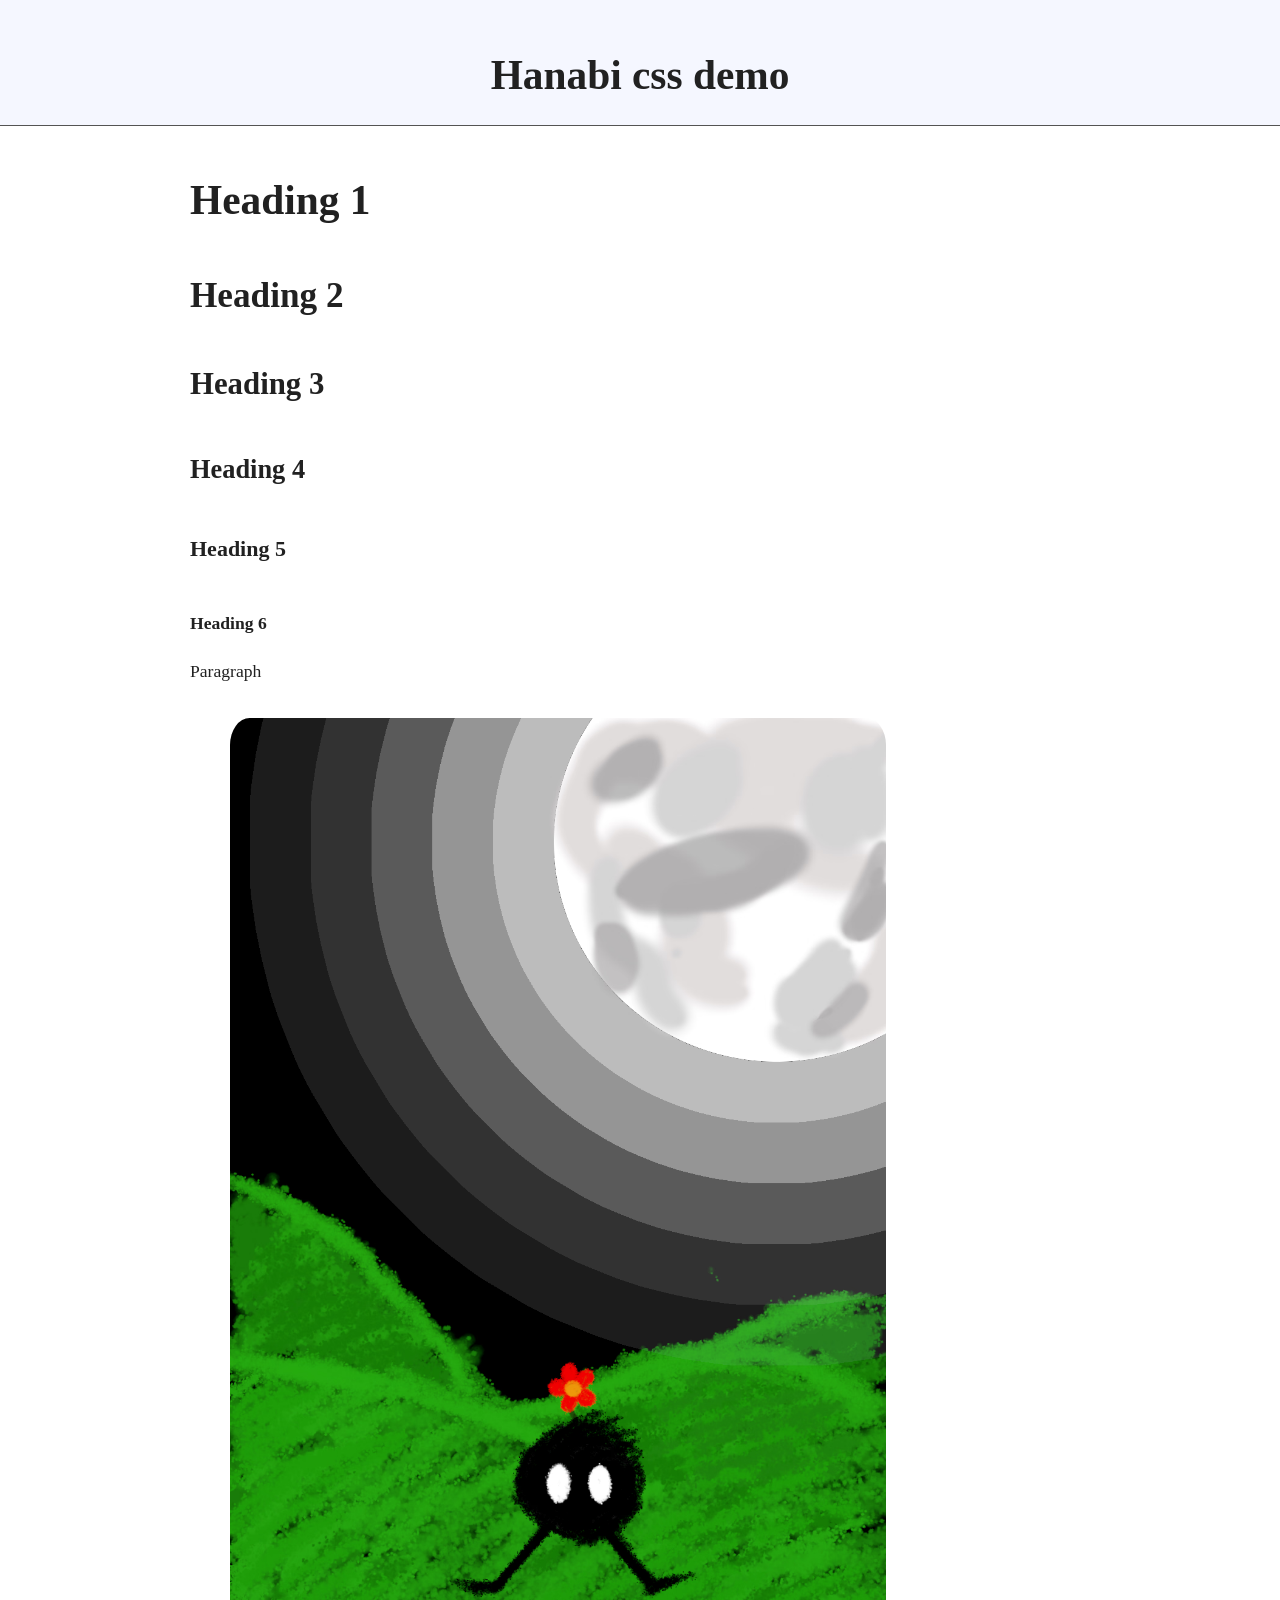
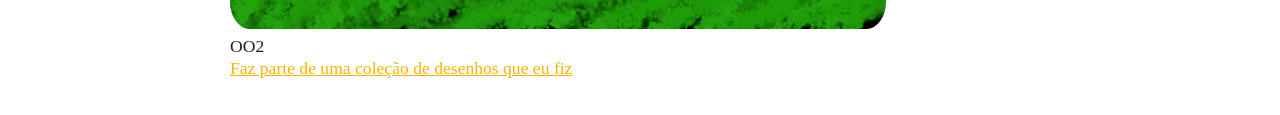
==== demo.html @ 7da5d1e9 "New demo page" ====
<!DOCTYPE html>
<html>

	<head>
		<title>Mateus Cezário Barreto</title>
		<meta charset="UTF-8" data-language="pt-br" />
		<link rel="stylesheet" href="main.css" />
	</head>

	<body>

		<header><h1>Hanabi css demo</h1></header>

		<main>

			<h1>Heading 1</h1>
			<h2>Heading 2</h2>
			<h3>Heading 3</h3>
			<h4>Heading 4</h4>
			<h5>Heading 5</h5>
			<h6>Heading 6</h6>
		
			<p>Paragraph</p>
			
			<figure>
			
				<img src="OO2.avif" alt="OO2.avif">
				
				<figcaption>
				
					<p>
						<span>OO2</span>
						<br/>
						<a href="">Faz parte de uma coleção de desenhos que eu fiz</a>
					</p>
					
				</figcaption>
				
			</figure>
			
		</main>
		

	</body>

</html>
---- main.css ----
/* Adds Iosevka fonts */
@font-face {
	font-family: "Iosevka Fixed";
	src:
		url("fonts/Iosevka-Fixed/IosevkaFixed-Regular.woff2") format("woff2");
}

@font-face {
	font-family: "Julia Mono";
	src:
		url("fonts/JuliaMono/JuliaMono-Regular.woff2") format("woff2");
}



/* Global variables. */
:root, ::backdrop {	
	--main-font: "Iosevka";
	--standard-border-radius: 3%;

	/* Default (light) theme */
 	--bg: #fff;
	--accent-bg: #f5f7ff;
	--text-color: #212121;
	--text-light: #585858;
	--border: #545454;
	--accent: #ffb300;
	--accent-hover: #1266e2;
	--accent-text: var(--bg);
	--code: #d81b60;
	--preformatted: #444;
	--marked: #ffdd33;
	--disabled: #efefef;
}

/* Dark theme */
@media (prefers-color-scheme: dark) {

	:root, ::backdrop {
		color-scheme: dark;
		--bg: #212121;
		--accent-bg: #2b2b2b;
		--text-color: #dcdcdc;
		--text-light: #ababab;
		--accent: #ffb300;
		--accent-hover: #ffe099;
		--accent-text: var(--bg);
		--code: #f06292;
		--preformatted: #ccc;
		--disabled: #111;
	}
	
	/* Add a bit of transparency so light media isn't so glaring in dark mode */
	img, video { opacity: 0.8;}
}

html {
	margin: 0;
	padding: 0;
	width: 100vw;
	color: var(--text-color);
	background-color: var(--bg);

	/* Set the font globally */
	font-family: var(--main-font);
	
	scroll-behavior: smooth;
	font-size: 1.10rem;
	line-height: 1.3rem;
}

body {
	margin: 0;
	padding: 0;
	width: 100vw;
	display: grid;

	/* Space for main content will be the middle grid column */
	grid-template-columns: 1fr min(100vw, 100vh) 1fr;
	
	margin: 0;
}

/* Every element under body will be placed on middle column */
body > * {
	grid-column: 2;
}

header {
	margin: 0;
	background-color: var(--accent-bg);
	border-bottom: 1px solid var(--border);
	text-align: center;
	grid-column-start: 1;
	grid-column-end: 4;

	display: grid;
	
	/* Space for main content will be the middle grid column */
	grid-template-columns: 1fr min(100vw, 100vh) 1fr;

}

header > * {
	margin: auto;
	grid-column: 2;
}

img, video {
	max-width: 80%;
	height: auto;
	border-radius: var(--standard-border-radius);
}

h1, h2, h3, h4, h5, h6 {
	line-height: 1.1;
	font-weight: 700;
	margin-top: 3rem;
	margin-bottom: 1.5rem;
	overflow-wrap: break-word;
	word-wrap: break-word;
	word-break: break-word;
}

h1 {
  font-size: 2.35em;
}

h2 {
  font-size: 2em;
}

h3 {
  font-size: 1.75em;
}

h4 {
  font-size: 1.5em;
}

h5 {
  font-size: 1.25em;
}

h6 {
  font-size: 1em;
}

p {
	margin-top: 0px;
	margin-bottom: 2rem;
}

a, a:visited {
	color: var(--accent);
}
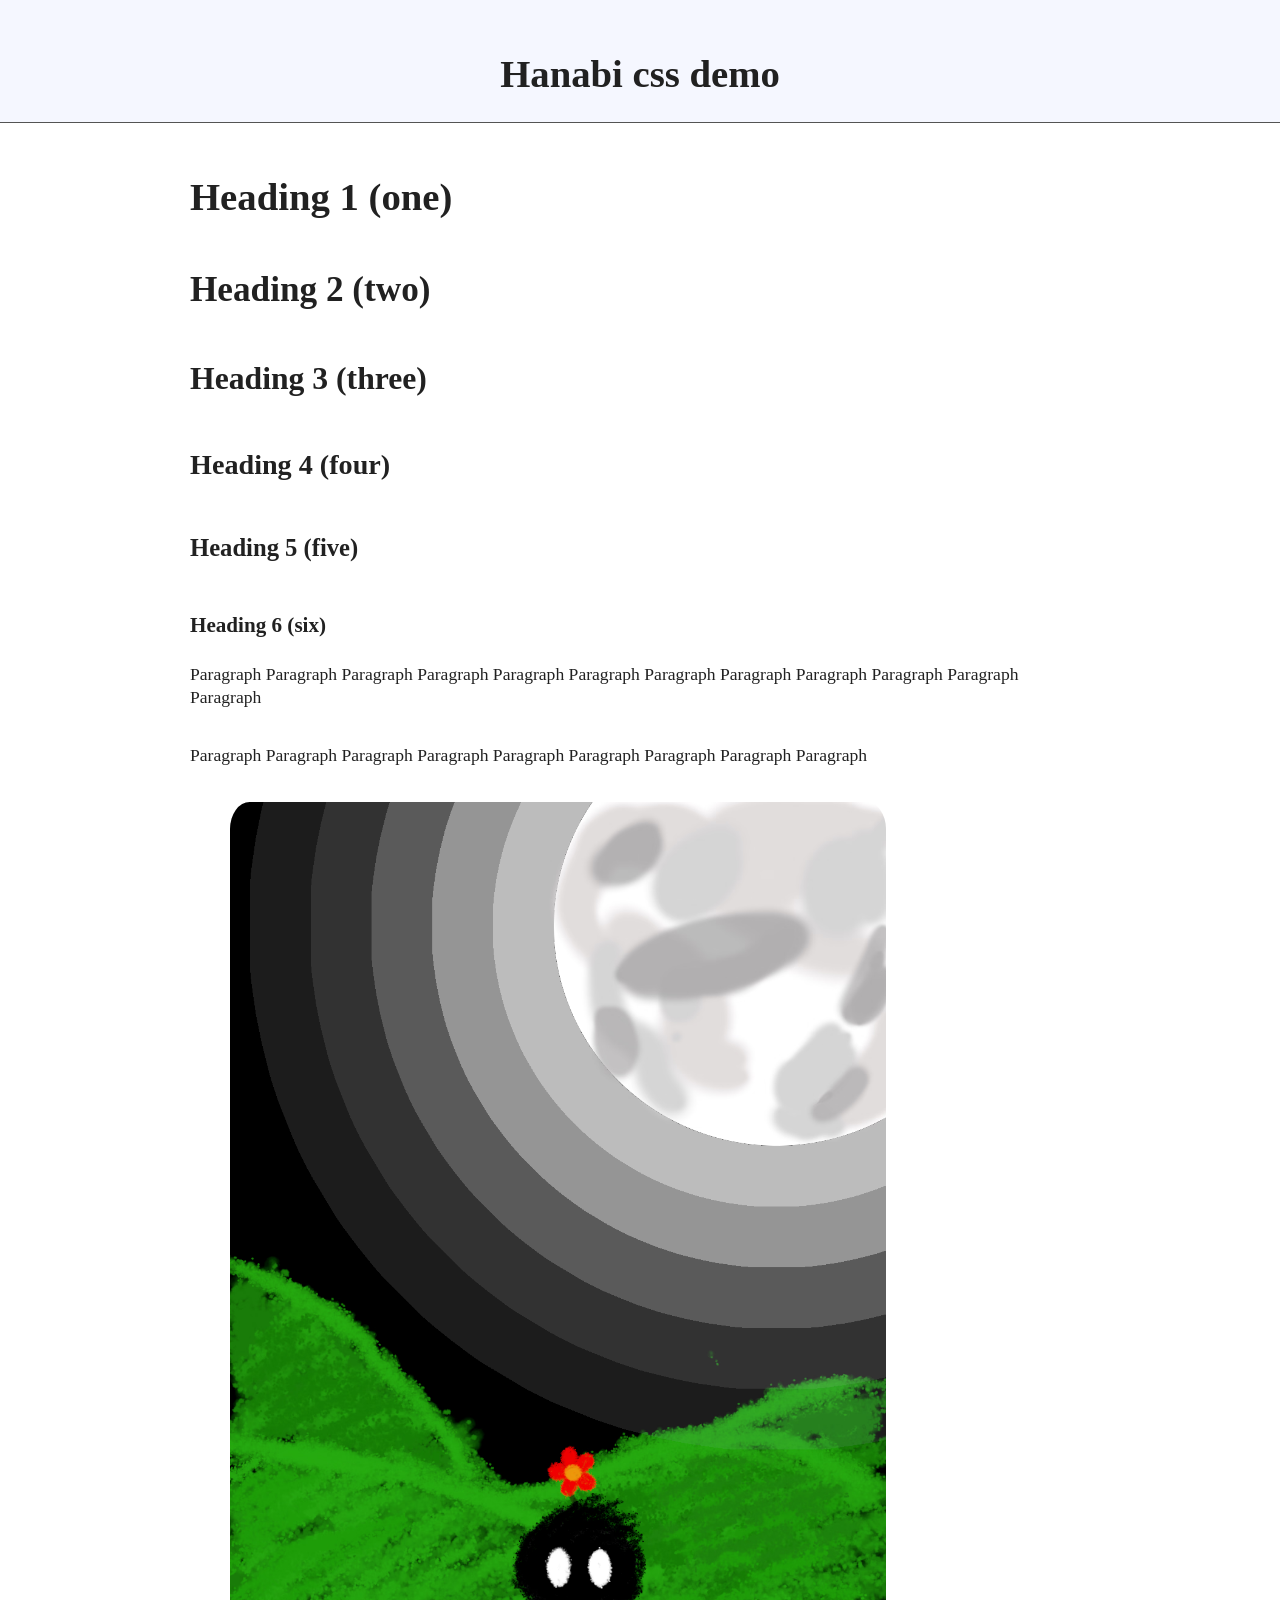
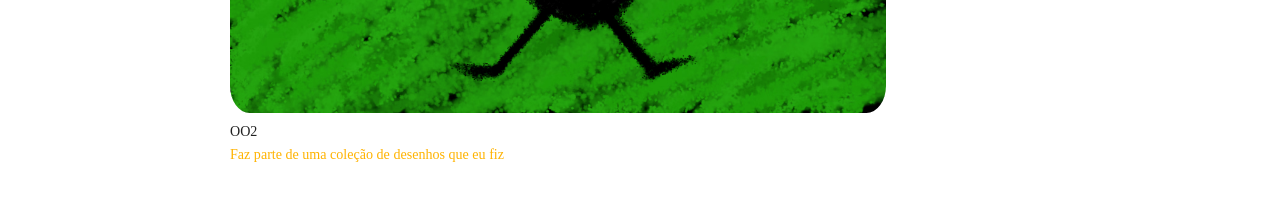
==== commit ff75124e: "Misc" ====
--- a/demo.html
+++ b/demo.html
@@ -13,14 +13,16 @@
 
 		<main>
 
-			<h1>Heading 1</h1>
-			<h2>Heading 2</h2>
-			<h3>Heading 3</h3>
-			<h4>Heading 4</h4>
-			<h5>Heading 5</h5>
-			<h6>Heading 6</h6>
+			<h1>Heading 1 (one)</h1>
+			<h2>Heading 2 (two)</h2>
+			<h3>Heading 3 (three)</h3>
+			<h4>Heading 4 (four)</h4>
+			<h5>Heading 5 (five)</h5>
+			<h6>Heading 6 (six)</h6>
 		
-			<p>Paragraph</p>
+			<p>Paragraph Paragraph Paragraph Paragraph Paragraph Paragraph Paragraph Paragraph Paragraph Paragraph Paragraph Paragraph</p>
+
+			<p>Paragraph Paragraph Paragraph Paragraph Paragraph Paragraph Paragraph Paragraph Paragraph</p>
 			
 			<figure>
 			
--- a/main.css
+++ b/main.css
@@ -65,7 +65,7 @@
 	font-family: var(--main-font);
 	
 	scroll-behavior: smooth;
-	font-size: 1.10rem;
+	font-size: 1.1rem;
 	line-height: 1.3rem;
 }
 
@@ -112,6 +112,8 @@
 	border-radius: var(--standard-border-radius);
 }
 
+figure {font-size: 0.8em;}
+
 h1, h2, h3, h4, h5, h6 {
 	line-height: 1.1;
 	font-weight: 700;
@@ -123,7 +125,7 @@
 }
 
 h1 {
-  font-size: 2.35em;
+  font-size: 2.2em;
 }
 
 h2 {
@@ -131,19 +133,19 @@
 }
 
 h3 {
-  font-size: 1.75em;
+  font-size: 1.8em;
 }
 
 h4 {
-  font-size: 1.5em;
+  font-size: 1.6em;
 }
 
 h5 {
-  font-size: 1.25em;
+  font-size: 1.4em;
 }
 
 h6 {
-  font-size: 1em;
+  font-size: 1.2em;
 }
 
 p {
@@ -153,4 +155,16 @@
 
 a, a:visited {
 	color: var(--accent);
+	text-decoration: none;
 }
+
+select {
+	font-family: inherit;
+	padding: 0.5em;
+	margin: 0.6em;
+	border-radius: var(--standard-border-radius);
+	box-shadow: none;
+	color: var(--text);
+	background-color: var(--bg);
+	border: 1px solid var(--border);
+}
